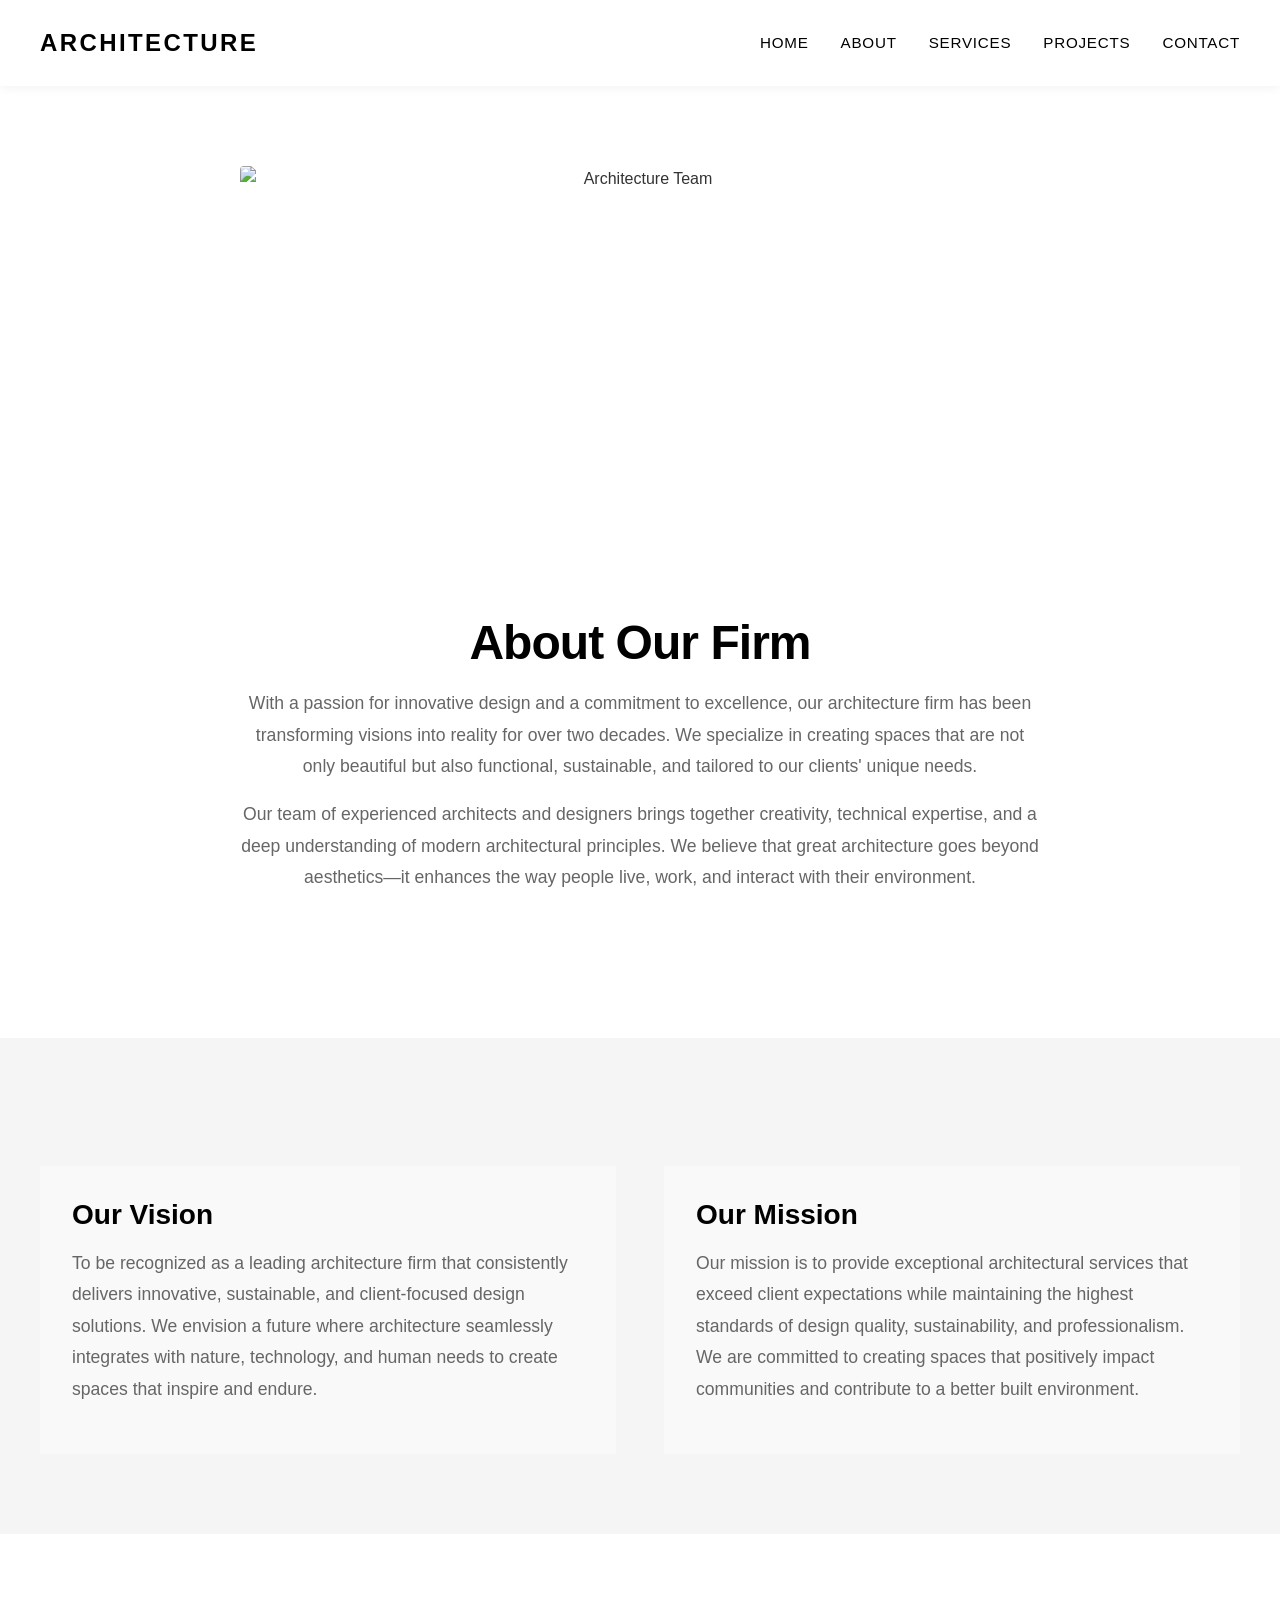
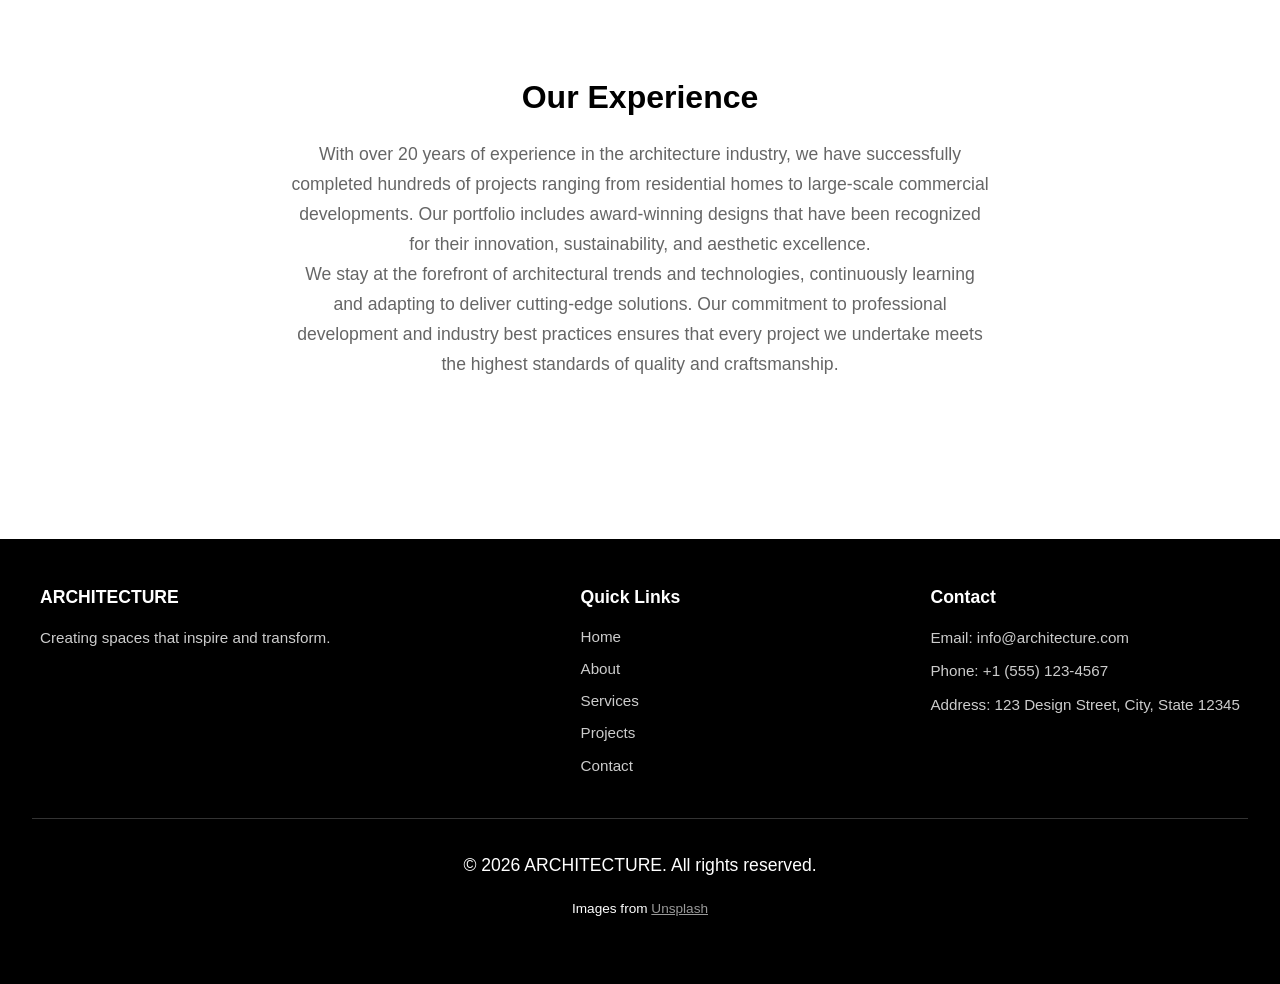
==== about.html @ d0dc5c77 "First Version Without Backend Work" ====
<!DOCTYPE html>
<html lang="en">
<head>
  <meta charset="UTF-8">
  <meta name="viewport" content="width=device-width, initial-scale=1.0">
  <meta name="description" content="Learn about our architecture firm, our vision, mission, and years of experience in creating exceptional architectural designs.">
  <meta name="keywords" content="about architecture firm, architectural company, architecture team, design philosophy">
  <title>About Us | ARCHITECTURE</title>
  <link rel="stylesheet" href="css/style.css">
</head>
<body>
  <!-- Header -->
  <header>
    <div class="header-container">
      <div class="logo">ARCHITECTURE</div>
      <nav>
        <ul>
          <li><a href="index.html">Home</a></li>
          <li><a href="about.html">About</a></li>
          <li><a href="services.html">Services</a></li>
          <li><a href="projects.html">Projects</a></li>
          <li><a href="contact.html">Contact</a></li>
        </ul>
      </nav>
    </div>
  </header>

  <!-- Company Introduction Section -->
  <section>
    <div class="container">
      <div class="about-intro">
        <img src="https://images.unsplash.com/photo-1497366754035-f200968a6e72?w=1200&q=80" alt="Architecture Team" style="width: 100%; max-width: 900px; height: 400px; object-fit: cover; margin: 0 auto 3rem; display: block; border-radius: 4px;">
        <h1>About Our Firm</h1>
        <p>
          With a passion for innovative design and a commitment to excellence, our architecture firm has been transforming 
          visions into reality for over two decades. We specialize in creating spaces that are not only beautiful but also 
          functional, sustainable, and tailored to our clients' unique needs.
        </p>
        <p>
          Our team of experienced architects and designers brings together creativity, technical expertise, and a deep 
          understanding of modern architectural principles. We believe that great architecture goes beyond aesthetics—it 
          enhances the way people live, work, and interact with their environment.
        </p>
      </div>
    </div>
  </section>

  <!-- Vision & Mission Section -->
  <section style="background-color: #f5f5f5;">
    <div class="container">
      <div class="vision-mission">
        <!-- Vision -->
        <div>
          <h3>Our Vision</h3>
          <p>
            To be recognized as a leading architecture firm that consistently delivers innovative, sustainable, and 
            client-focused design solutions. We envision a future where architecture seamlessly integrates with nature, 
            technology, and human needs to create spaces that inspire and endure.
          </p>
        </div>

        <!-- Mission -->
        <div>
          <h3>Our Mission</h3>
          <p>
            Our mission is to provide exceptional architectural services that exceed client expectations while maintaining 
            the highest standards of design quality, sustainability, and professionalism. We are committed to creating 
            spaces that positively impact communities and contribute to a better built environment.
          </p>
        </div>
      </div>
    </div>
  </section>

  <!-- Experience Section -->
  <section>
    <div class="container">
      <div class="experience-section">
        <h3>Our Experience</h3>
        <p>
          With over 20 years of experience in the architecture industry, we have successfully completed hundreds of 
          projects ranging from residential homes to large-scale commercial developments. Our portfolio includes award-winning 
          designs that have been recognized for their innovation, sustainability, and aesthetic excellence.
        </p>
        <p>
          We stay at the forefront of architectural trends and technologies, continuously learning and adapting to deliver 
          cutting-edge solutions. Our commitment to professional development and industry best practices ensures that every 
          project we undertake meets the highest standards of quality and craftsmanship.
        </p>
      </div>
    </div>
  </section>

  <!-- Footer -->
  <footer>
    <div class="footer-container">
      <div class="footer-section">
        <h4>ARCHITECTURE</h4>
        <p>Creating spaces that inspire and transform.</p>
      </div>
      <div class="footer-section">
        <h4>Quick Links</h4>
        <a href="index.html">Home</a>
        <a href="about.html">About</a>
        <a href="services.html">Services</a>
        <a href="projects.html">Projects</a>
        <a href="contact.html">Contact</a>
      </div>
      <div class="footer-section">
        <h4>Contact</h4>
        <p>Email: info@architecture.com</p>
        <p>Phone: +1 (555) 123-4567</p>
        <p>Address: 123 Design Street, City, State 12345</p>
      </div>
    </div>
    <div class="footer-bottom">
      <p>&copy; 2026 ARCHITECTURE. All rights reserved.</p>
      <p style="margin-top: 0.5rem; font-size: 0.85rem;">Images from <a href="https://unsplash.com" target="_blank" rel="noopener noreferrer">Unsplash</a></p>
    </div>
  </footer>

  <script src="js/script.js"></script>
</body>
</html>
---- css/style.css ----
/* ============================================
   ARCHITECTURE WEBSITE - MAIN STYLESHEET
   Modern, clean design for architecture firm
   ============================================ */

/* ============================================
   RESET & BASE STYLES
   ============================================ */

* {
  margin: 0;
  padding: 0;
  box-sizing: border-box;
}

html {
  scroll-behavior: smooth;
}

body {
  font-family: -apple-system, BlinkMacSystemFont, 'Segoe UI', Roboto, 'Helvetica Neue', Arial, sans-serif;
  line-height: 1.6;
  color: #333;
  background-color: #fff;
}

/* ============================================
   TYPOGRAPHY
   ============================================ */

h1, h2, h3, h4, h5, h6 {
  font-weight: 600;
  line-height: 1.2;
  margin-bottom: 1rem;
  color: #000;
}

h1 {
  font-size: 3rem;
  letter-spacing: -0.02em;
}

h2 {
  font-size: 2.5rem;
  letter-spacing: -0.01em;
}

h3 {
  font-size: 1.75rem;
}

p {
  margin-bottom: 1rem;
  color: #ffffff;
  font-size: 1.1rem;
  line-height: 1.7;
}




a {
  text-decoration: none;
  color: #000;
  transition: color 0.3s ease;
}

a:hover {
  color: #666;
}

/* ============================================
   HEADER & NAVIGATION
   ============================================ */

header {
  background-color: #fff;
  padding: 1.5rem 2rem;
  box-shadow: 0 2px 10px rgba(0, 0, 0, 0.05);
  position: sticky;
  top: 0;
  z-index: 1000;
}

.header-container {
  max-width: 1200px;
  margin: 0 auto;
  display: flex;
  justify-content: space-between;
  align-items: center;
}

.logo {
  font-size: 1.5rem;
  font-weight: 700;
  letter-spacing: 0.1em;
  color: #000;
}

nav ul {
  list-style: none;
  display: flex;
  gap: 2rem;
}

nav ul li a {
  font-size: 0.95rem;
  font-weight: 500;
  text-transform: uppercase;
  letter-spacing: 0.05em;
  position: relative;
}

nav ul li a::after {
  content: '';
  position: absolute;
  bottom: -5px;
  left: 0;
  width: 0;
  height: 2px;
  background-color: #000;
  transition: width 0.3s ease;
}

nav ul li a:hover::after {
  width: 100%;
}

/* Mobile Menu Toggle */
.menu-toggle {
  display: none;
  background: none;
  border: none;
  font-size: 1.5rem;
  cursor: pointer;
  color: #000;
}

/* ============================================
   HERO SECTION
   ============================================ */

.hero {
  background: linear-gradient(rgba(0, 0, 0, 0.4), rgba(0, 0, 0, 0.4)), url('https://images.unsplash.com/photo-1487958449943-2429e8be8625?w=1920&q=80') center/cover no-repeat;
  padding: 8rem 2rem;
  text-align: center;
  min-height: 70vh;
  display: flex;
  flex-direction: column;
  justify-content: center;
  align-items: center;
  color: #fff;
}

.hero h1,
.hero p {
  color: #fff;
  text-shadow: 2px 2px 4px rgba(0, 0, 0, 0.3);
}

.hero h1 {
  font-size: 4rem;
  margin-bottom: 1.5rem;
  max-width: 800px;
}

.hero p {
  font-size: 1.25rem;
  color: #666;
  max-width: 600px;
  margin-bottom: 2rem;
}
/* ============================================
   BUTTONS
   ============================================ */

.btn {
  display: inline-block;
  padding: 1rem 2.5rem;
  background-color: #000;
  color: #fff;
  font-size: 1rem;
  font-weight: 500;
  text-transform: uppercase;
  letter-spacing: 0.1em;
  border: 2px solid #000;
  cursor: pointer;
  transition: all 0.3s ease;
}

.btn:hover {
  background-color: #fff;
  color: #000;
}

.btn-outline {
  background-color: transparent;
  color: #000;
}

.btn-outline:hover {
  background-color: #000;
  color: #fff;
}

/* ============================================
   SECTIONS
   ============================================ */

section {
  padding: 5rem 2rem;
}

.container {
  max-width: 1200px;
  margin: 0 auto;
}

.section-title {
  text-align: center;
  margin-bottom: 3rem;
}

.section-title h2 {
  font-size: 2.5rem;
  margin-bottom: 1rem;
}

.section-title p {
  font-size: 1.1rem;
  color: #666;
  max-width: 600px;
  margin: 0 auto;
}

/* ============================================
   CARDS & GRIDS
   ============================================ */

.cards-grid {
  display: flex;
  flex-wrap: wrap;
  gap: 2rem;
  justify-content: center;
}

.card {
  background-color: #fff;
  border: 1px solid #e0e0e0;
  padding: 0;
  flex: 1;
  min-width: 280px;
  max-width: 350px;
  transition: transform 0.3s ease, box-shadow 0.3s ease;
  overflow: hidden;
}

.card-image {
  width: 100%;
  height: 200px;
  object-fit: cover;
  display: block;
}

.card-content {
  padding: 2rem;
}

.card:hover {
  transform: translateY(-5px);
  box-shadow: 0 10px 30px rgba(0, 0, 0, 0.1);
}

.card h3 {
  font-size: 1.5rem;
  margin-bottom: 1rem;
  color: #000;
}

.card p {
  color: #666;
  line-height: 1.8;
}

/* Services Grid */
.services-grid {
  display: flex;
  flex-wrap: wrap;
  gap: 2rem;
  margin-top: 3rem;
}

.service-item {
  flex: 1;
  min-width: 280px;
  padding: 2.5rem;
  background-color: #f9f9f9;
  border-left: 4px solid #000;
}

.service-item h3 {
  font-size: 1.75rem;
  margin-bottom: 1rem;
}

.service-item p {
  color: #666;
  line-height: 1.8;
}

/* ============================================
   PROJECTS GRID
   ============================================ */

.projects-grid {
  display: grid;
  grid-template-columns: repeat(auto-fit, minmax(300px, 1fr));
  gap: 2rem;
  margin-top: 3rem;
}

.project-card {
  background-color: #fff;
  border: 1px solid #e0e0e0;
  overflow: hidden;
  transition: transform 0.3s ease, box-shadow 0.3s ease;
}

.project-card:hover {
  transform: translateY(-5px);
  box-shadow: 0 10px 30px rgba(0, 0, 0, 0.1);
}

.project-image {
  width: 100%;
  height: 250px;
  object-fit: cover;
  display: block;
}

.project-content {
  padding: 1.5rem;
}

.project-content h3 {
  font-size: 1.5rem;
  margin-bottom: 0.5rem;
}

.project-content p {
  color: #666;
  font-size: 0.95rem;
}

/* ============================================
   ABOUT PAGE SECTIONS
   ============================================ */

.about-intro {
  text-align: center;
  max-width: 800px;
  margin: 0 auto 4rem;
}

.about-intro p {
  font-size: 1.1rem;
  line-height: 1.8;
  color: #666;
}

.vision-mission {
  display: flex;
  gap: 3rem;
  margin-top: 3rem;
  flex-wrap: wrap;
}

.vision-mission > div {
  flex: 1;
  min-width: 300px;
  padding: 2rem;
  background-color: #f9f9f9;
}

.vision-mission h3 {
  font-size: 1.75rem;
  margin-bottom: 1rem;
  color: #000;
}

.vision-mission p {
  color: #666;
  line-height: 1.8;
}

.experience-section {
  margin-top: 4rem;
  text-align: center;
}

.experience-section h3 {
  font-size: 2rem;
  margin-bottom: 1.5rem;
}

.experience-section p {
  font-size: 1.1rem;
  color: #666;
  max-width: 700px;
  margin: 0 auto;
}

/* ============================================
   CONTACT FORM
   ============================================ */

.contact-container {
  display: flex;
  gap: 3rem;
  flex-wrap: wrap;
  margin-top: 3rem;
}

.contact-form {
  flex: 1;
  min-width: 300px;
}

.contact-info {
  flex: 1;
  min-width: 300px;
}

.form-group {
  margin-bottom: 1.5rem;
}

.form-group label {
  display: block;
  margin-bottom: 0.5rem;
  font-weight: 500;
  color: #000;
  font-size: 0.95rem;
}

.form-group input,
.form-group textarea {
  width: 100%;
  padding: 0.75rem;
  border: 1px solid #e0e0e0;
  font-size: 1rem;
  font-family: inherit;
  transition: border-color 0.3s ease;
}

.form-group input:focus,
.form-group textarea:focus {
  outline: none;
  border-color: #000;
}

.form-group textarea {
  resize: vertical;
  min-height: 150px;
}

.map-container {
  margin-top: 3rem;
  width: 100%;
  height: 400px;
  border: 1px solid #d0d0d0;
  border-radius: 4px;
  overflow: hidden;
}

.map-container iframe {
  width: 100%;
  height: 100%;
  border: 0;
}

.contact-info-item {
  margin-bottom: 2rem;
}

.contact-info-item h4 {
  font-size: 1.1rem;
  margin-bottom: 0.5rem;
  color: #000;
}

.contact-info-item p {
  color: #666;
  margin: 0;
}

/* ============================================
   FOOTER
   ============================================ */

footer {
  background-color: #000;
  color: #fff;
  padding: 3rem 2rem;
  margin-top: 5rem;
}

.footer-container {
  max-width: 1200px;
  margin: 0 auto;
  display: flex;
  justify-content: space-between;
  flex-wrap: wrap;
  gap: 2rem;
}

.footer-section h4 {
  color: #fff;
  margin-bottom: 1rem;
  font-size: 1.1rem;
}

.footer-section p,
.footer-section a {
  color: #ccc;
  font-size: 0.95rem;
  margin-bottom: 0.5rem;
  display: block;
}

.footer-section a:hover {
  color: #fff;
}

.footer-bottom {
  text-align: center;
  margin-top: 2rem;
  padding-top: 2rem;
  border-top: 1px solid #333;
  color: #999;
  font-size: 0.9rem;
}

.footer-bottom a {
  color: #999;
  text-decoration: underline;
}

.footer-bottom a:hover {
  color: #fff;
}

/* ============================================
   RESPONSIVE DESIGN
   ============================================ */

/* Tablet */
@media (max-width: 768px) {
  h1 {
    font-size: 2.5rem;
  }

  h2 {
    font-size: 2rem;
  }

  .hero {
    padding: 5rem 2rem;
    min-height: 60vh;
  }

  .hero h1 {
    font-size: 2.5rem;
  }

  .hero p {
    font-size: 1.1rem;
  }

  nav ul {
    gap: 1.5rem;
  }

  .vision-mission {
    flex-direction: column;
  }

  .contact-container {
    flex-direction: column;
  }
}

/* Mobile */
@media (max-width: 480px) {
  header {
    padding: 1rem;
  }

  .header-container {
    flex-wrap: wrap;
  }

  .logo {
    font-size: 1.25rem;
  }

  nav {
    width: 100%;
    margin-top: 1rem;
  }

  nav ul {
    flex-direction: column;
    gap: 0.5rem;
    width: 100%;
  }

  nav ul li {
    width: 100%;
  }

  nav ul li a {
    display: block;
    padding: 0.5rem 0;
  }

  .hero {
    padding: 3rem 1.5rem;
  }

  .hero h1 {
    font-size: 2rem;
  }

  .hero p {
    font-size: 1rem;
  }

  section {
    padding: 3rem 1.5rem;
  }

  .section-title h2 {
    font-size: 1.75rem;
  }

  .cards-grid {
    flex-direction: column;
  }

  .card {
    max-width: 100%;
  }

  .projects-grid {
    grid-template-columns: 1fr;
  }

  .footer-container {
    flex-direction: column;
  }
}
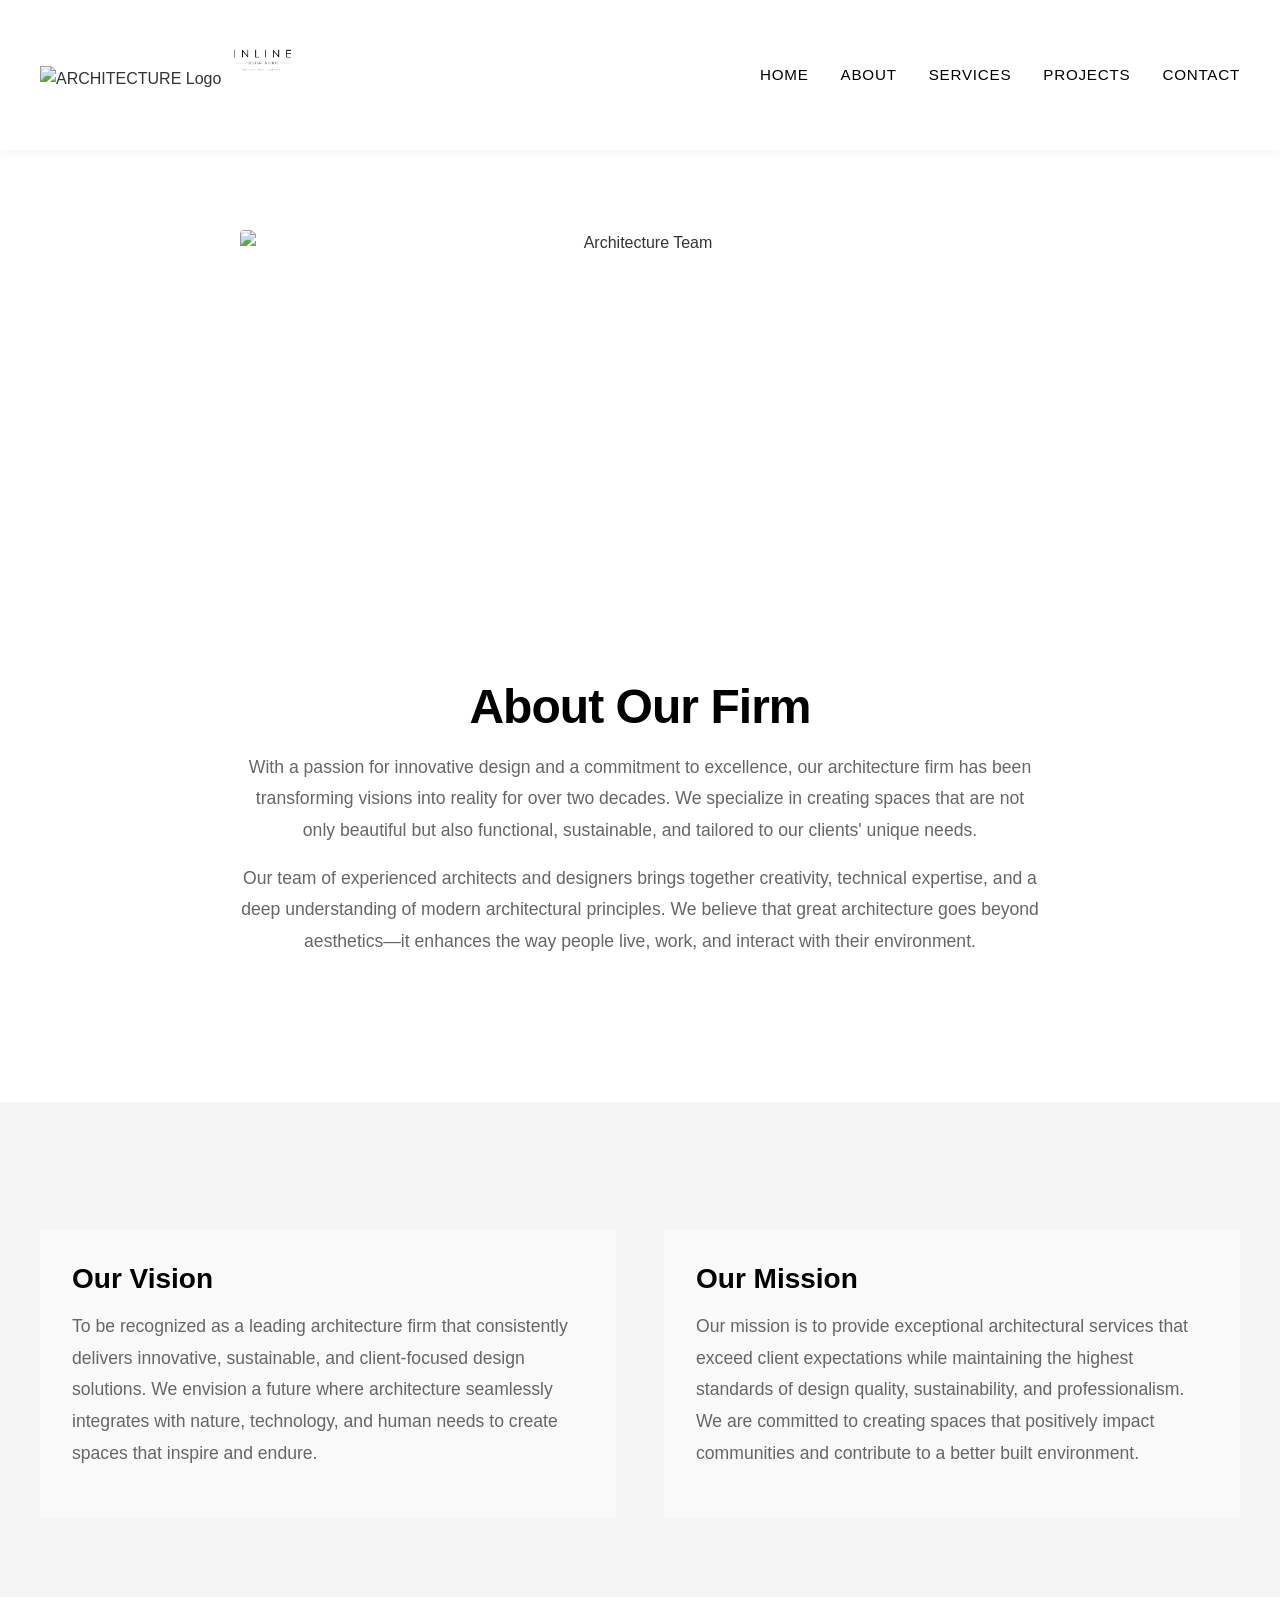
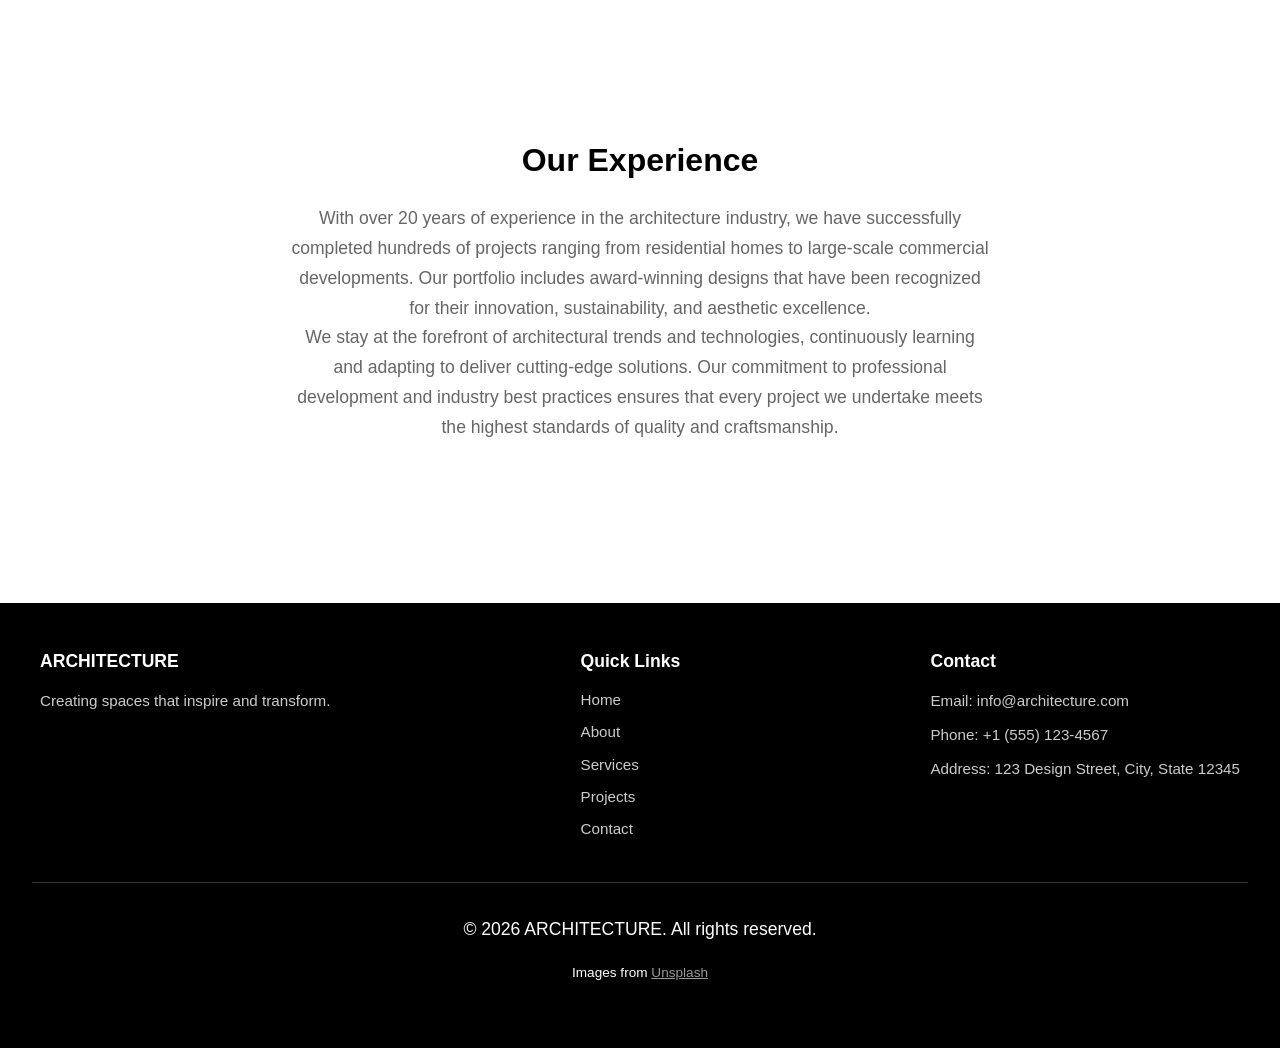
==== commit 759ca102: "updated logo" ====
--- a/about.html
+++ b/about.html
@@ -12,7 +12,9 @@
   <!-- Header -->
   <header>
     <div class="header-container">
-      <div class="logo">ARCHITECTURE</div>
+      <div class="logo">
+        <img src="images/logo.png" alt="ARCHITECTURE Logo"><img src="images/name.png" alt="INLINE Design Studio">
+      </div>
       <nav>
         <ul>
           <li><a href="index.html">Home</a></li>
--- a/css/style.css
+++ b/css/style.css
@@ -90,11 +90,10 @@
   align-items: center;
 }
 
-.logo {
-  font-size: 1.5rem;
-  font-weight: 700;
-  letter-spacing: 0.1em;
-  color: #000;
+.logo img{
+    display: inline-block;
+    height: 60px;
+    width: auto;
 }
 
 nav ul {
@@ -600,9 +599,21 @@
     flex-wrap: wrap;
   }
 
-  .logo {
-    font-size: 1.25rem;
-  }
+  .logo{
+    display: flex;
+    align-items: center;
+    gap: 10px;
+}
+
+.logo img:first-child{
+    height: 55px;   
+    width: auto;
+}
+
+.logo img:last-child{
+    height: 120px;   
+    width: auto;
+}
 
   nav {
     width: 100%;
